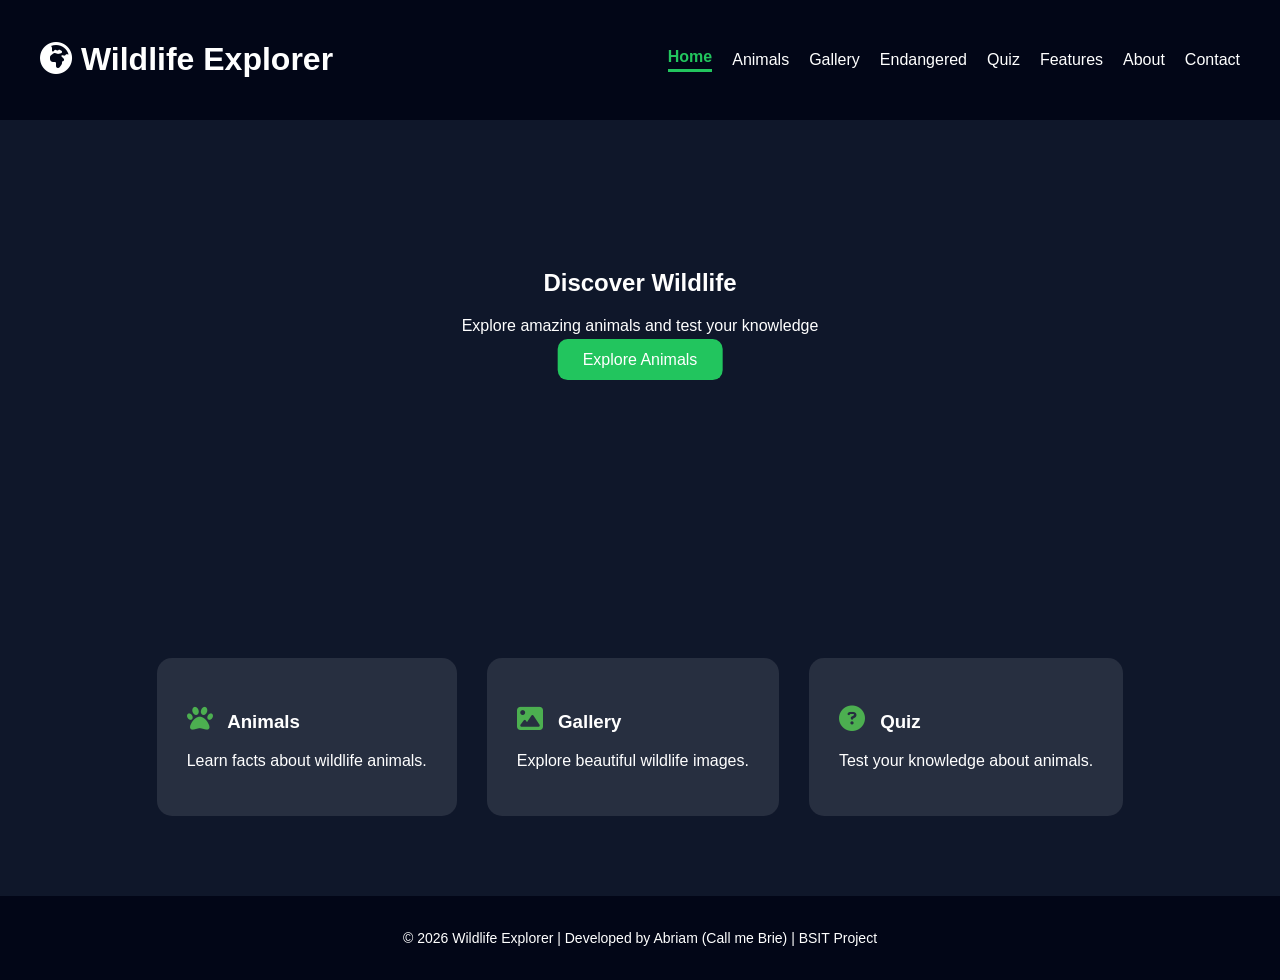
==== index.html @ 67b1a192 "Add files via upload" ====
<!DOCTYPE html>
<html>

<head>
<meta charset="UTF-8">
<meta name="viewport" content="width=device-width, initial-scale=1.0">

<title>Wildlife Explorer</title>

<link rel="stylesheet" href="style.css">
<link rel="stylesheet" href="https://cdnjs.cloudflare.com/ajax/libs/font-awesome/6.5.0/css/all.min.css">
<link rel="icon" href="images/lion.avif">

</head>

<body>

<header>

<h1><i class="fas fa-earth-africa"></i> Wildlife Explorer</h1>

<nav>
<a href="index.html" class="active">Home</a>
<a href="animals.html">Animals</a>
<a href="gallery.html">Gallery</a>
<a href="endangered.html">Endangered</a>
<a href="quiz.html">Quiz</a>
<a href="features.html">Features</a>
<a href="about.html">About</a>
<a href="contact.html">Contact</a>
</nav>

</header>


<section class="hero">

<video autoplay muted loop>
<source src="video/lion.mp4" type="video/mp4">
</video>

<div class="hero-text">

<h2>Discover Wildlife</h2>
<p>Explore amazing animals and test your knowledge</p>

<a class="btn" href="animals.html">Explore Animals</a>

</div>

</section>


<section class="features">

<div class="card">
<h3><i class="fas fa-paw"></i> Animals</h3>
<p>Learn facts about wildlife animals.</p>
</div>

<div class="card">
<h3><i class="fas fa-image"></i> Gallery</h3>
<p>Explore beautiful wildlife images.</p>
</div>

<div class="card">
<h3><i class="fas fa-question-circle"></i> Quiz</h3>
<p>Test your knowledge about animals.</p>
</div>

</section>

<footer>
<p>© 2026 Wildlife Explorer | Developed by Abriam (Call me Brie) | BSIT Project</p>  
</footer>

</body>
</html>
---- style.css ----
body{
margin:0;
font-family:Arial;
background:#0f172a;
color:white;
padding-top:80px;
}

/* QUIZ PAGE BACKGROUND ONLY */

.quiz-background{
background:url("images/lion.avif") center/cover no-repeat fixed;
}


/* HEADER */

header{
position:fixed;
top:0;
left:0;
width:100%;
display:flex;
justify-content:space-between;
align-items:center;
padding:20px 40px;
background:#020617;
z-index:1000;
box-sizing:border-box;
}

/* NAVIGATION */

nav{
display:flex;
align-items:center;
gap:20px;
flex-wrap:wrap;
}

nav a{
color:white;
text-decoration:none;
font-weight:500;
white-space:nowrap;
}

nav a:hover{
color:#22c55e;
}

/* ACTIVE PAGE */

nav a.active{
color:#22c55e;
font-weight:bold;
border-bottom:3px solid #22c55e;
padding-bottom:3px;
}


/* HERO SECTION */

.hero{
position:relative;
height:90vh;
overflow:hidden;
}

.hero video{
width:100%;
height:100%;
object-fit:cover;
}

.hero-text{
position:absolute;
top:50%;
left:50%;
transform:translate(-50%,-50%);
text-align:center;
}


/* BUTTON */

.btn{
padding:12px 25px;
background:#22c55e;
color:white;
text-decoration:none;
border-radius:10px;
}


/* FEATURES */

.features{
display:flex;
justify-content:center;
gap:30px;
padding:120px 40px 40px 40px;
flex-wrap:wrap;
}

.card{
background:rgba(255,255,255,0.1);
padding:30px;
border-radius:15px;
transition:0.3s;
max-width:300px;
}

.card i{
font-size:26px;
margin-right:10px;
color:#4CAF50;
}


/* ANIMAL GRID */

.animals{
display:grid;
grid-template-columns:repeat(4,1fr);
gap:20px;
padding:120px 40px 40px 40px;
}

.animal-card{
cursor:pointer;
background:#1e293b;
padding:20px;
border-radius:15px;
text-align:center;
transition:0.3s;
min-width:250px;
}

.animal-card img{
width:100%;
border-radius:10px;
}

.animal-card:hover{
transform:scale(1.08);
}


/* GALLERY */

.gallery{
display:grid;
grid-template-columns:repeat(3,1fr);
gap:20px;
padding:120px 40px 40px 40px;
}

.gallery img{
width:100%;
border-radius:15px;
transition:0.3s;
cursor:pointer;
}

.gallery img:hover{
transform:scale(1.05);
}


/* QUIZ */

.quiz-wrapper{
min-height:100vh;
display:flex;
justify-content:center;
align-items:center;
padding-top:120px;
padding-bottom:40px;
}


/* ARTICLE / CONSERVATION PAGE */

.article-container{
max-width:900px;
margin:auto;
margin-top:120px;
padding:40px 20px 60px 20px;
line-height:1.8;
}

.article-container h1{
text-align:center;
font-size:40px;
margin-bottom:30px;
}

.article-container h2{
margin-top:30px;
margin-bottom:10px;
color:#22c55e;
}

.highlight{
background:#1e293b;
padding:20px;
border-left:5px solid #22c55e;
border-radius:10px;
margin:25px 0;
}


/* NETFLIX STYLE ANIMAL SLIDER */

.animal-section{
padding:120px 60px 60px 60px;
}

.animal-section h2{
margin-bottom:20px;
}

.slider-container{
position:relative;
display:flex;
align-items:center;
}

.animal-slider{
display:flex;
overflow-x:auto;
scroll-behavior:smooth;
gap:20px;
}

.animal-slider::-webkit-scrollbar{
display:none;
}

.slide-btn{
position:absolute;
top:50%;
transform:translateY(-50%);
background:#000000aa;
color:white;
border:none;
font-size:30px;
padding:10px 15px;
cursor:pointer;
border-radius:10px;
}

.left{
left:-10px;
}

.right{
right:-10px;
}


/* ANIMAL MODAL */

.modal{
display:none;
position:fixed;
top:0;
left:0;
width:100%;
height:100%;
background:rgba(0,0,0,0.8);
justify-content:center;
align-items:center;
}

.modal-content{
background:#1e293b;
padding:30px;
border-radius:15px;
max-width:500px;
text-align:center;
}

.close{
font-size:30px;
cursor:pointer;
float:right;
}

footer{
text-align:center;
padding:20px;
background:#020617;
margin-top:40px;
font-size:14px;
}

html, body{
height:100%;
}

body{
display:flex;
flex-direction:column;
}

main{
flex:1;
}
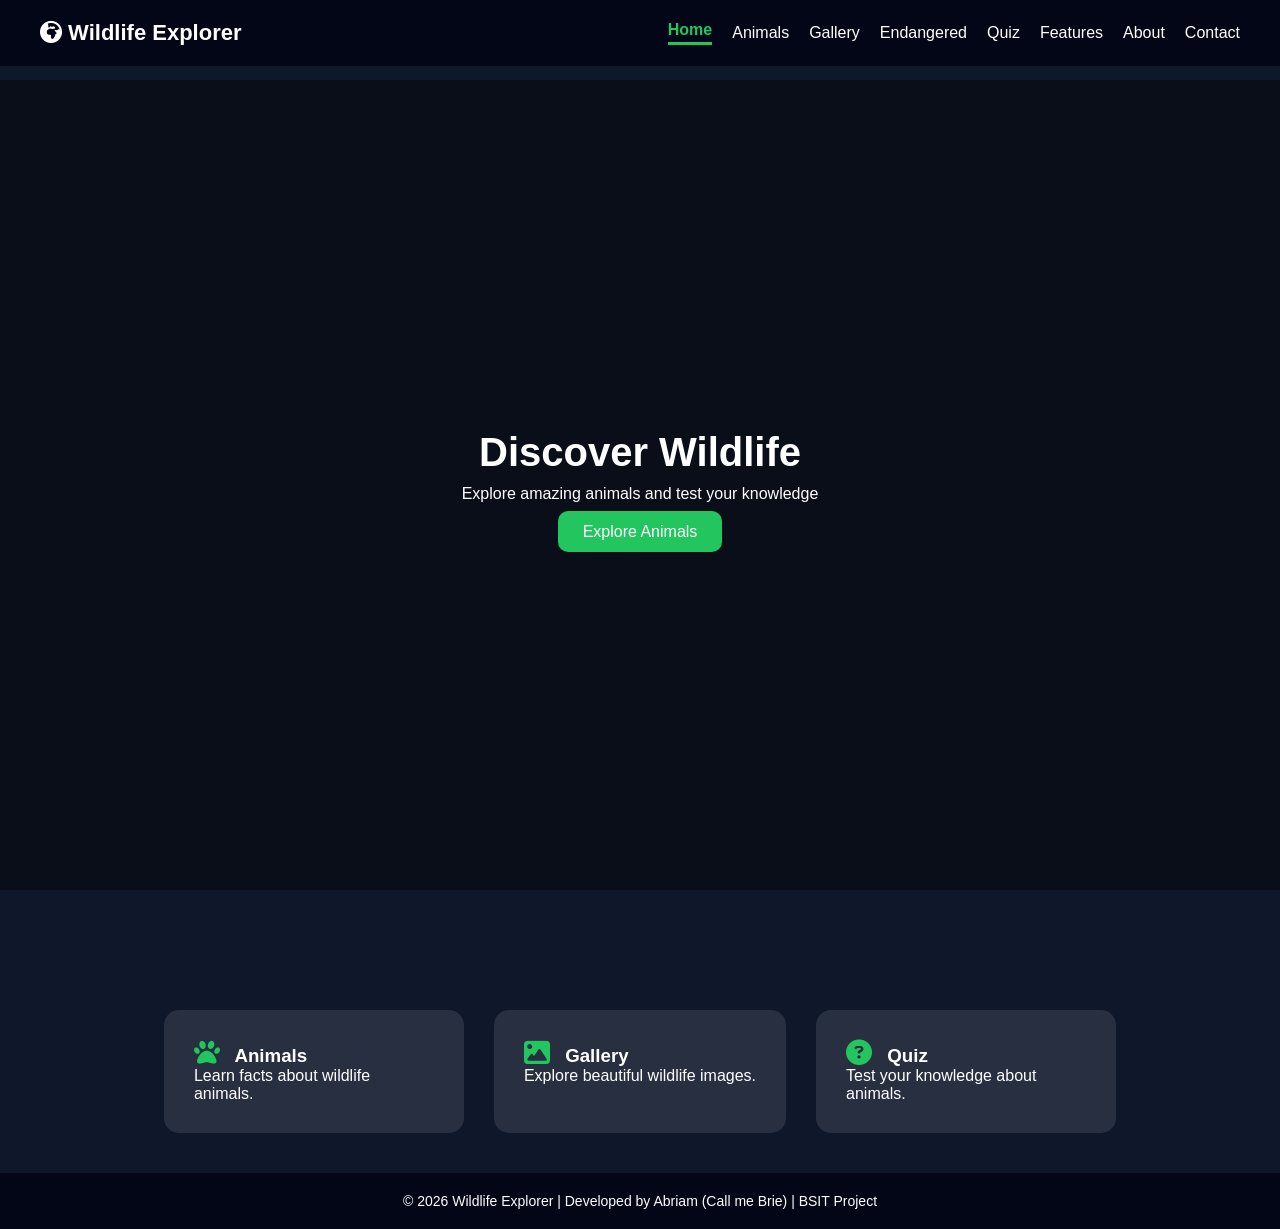
==== commit 5d790f5c: "Add files via upload" ====
--- a/index.html
+++ b/index.html
@@ -1,5 +1,5 @@
 <!DOCTYPE html>
-<html>
+<html lang="en">
 
 <head>
 <meta charset="UTF-8">
@@ -19,7 +19,12 @@
 
 <h1><i class="fas fa-earth-africa"></i> Wildlife Explorer</h1>
 
-<nav>
+<!-- Mobile Menu Button -->
+<button class="menu-toggle">
+<i class="fas fa-bars"></i>
+</button>
+
+<nav class="nav-links">
 <a href="index.html" class="active">Home</a>
 <a href="animals.html">Animals</a>
 <a href="gallery.html">Gallery</a>
@@ -33,9 +38,11 @@
 </header>
 
 
+<!-- HERO SECTION -->
 <section class="hero">
 
-<video autoplay muted loop>
+<!-- Background Video -->
+<video autoplay muted loop playsinline class="hero-video">
 <source src="video/lion.mp4" type="video/mp4">
 </video>
 
@@ -70,9 +77,23 @@
 
 </section>
 
+
 <footer>
-<p>© 2026 Wildlife Explorer | Developed by Abriam (Call me Brie) | BSIT Project</p>  
+<p>© 2026 Wildlife Explorer | Developed by Abriam (Call me Brie) | BSIT Project</p>
 </footer>
+
+
+<!-- Mobile Menu Script -->
+<script>
+
+const menuToggle = document.querySelector(".menu-toggle");
+const navLinks = document.querySelector(".nav-links");
+
+menuToggle.addEventListener("click", () => {
+navLinks.classList.toggle("show");
+});
+
+</script>
 
 </body>
 </html>
--- a/style.css
+++ b/style.css
@@ -1,19 +1,34 @@
+/* ============================= */
+/* GLOBAL SETTINGS */
+/* ============================= */
+
+*{
+margin:0;
+padding:0;
+box-sizing:border-box;
+}
+
 body{
-margin:0;
-font-family:Arial;
+font-family:Arial, sans-serif;
 background:#0f172a;
 color:white;
 padding-top:80px;
-}
-
-/* QUIZ PAGE BACKGROUND ONLY */
-
-.quiz-background{
-background:url("images/lion.avif") center/cover no-repeat fixed;
-}
-
-
+min-height:100vh;
+display:flex;
+flex-direction:column;
+}
+
+main{
+flex:1;
+}
+
+html{
+scroll-behavior:smooth;
+}
+
+/* ============================= */
 /* HEADER */
+/* ============================= */
 
 header{
 position:fixed;
@@ -26,63 +41,106 @@
 padding:20px 40px;
 background:#020617;
 z-index:1000;
-box-sizing:border-box;
-}
-
+}
+
+header h1{
+font-size:22px;
+}
+
+/* ============================= */
 /* NAVIGATION */
-
-nav{
+/* ============================= */
+
+.nav-links{
 display:flex;
 align-items:center;
 gap:20px;
-flex-wrap:wrap;
-}
-
-nav a{
+}
+
+.nav-links a{
 color:white;
 text-decoration:none;
 font-weight:500;
-white-space:nowrap;
-}
-
-nav a:hover{
+}
+
+.nav-links a:hover{
 color:#22c55e;
 }
 
-/* ACTIVE PAGE */
-
-nav a.active{
+.nav-links a.active{
 color:#22c55e;
 font-weight:bold;
 border-bottom:3px solid #22c55e;
 padding-bottom:3px;
 }
 
-
+/* ============================= */
+/* MOBILE MENU BUTTON */
+/* ============================= */
+
+.menu-toggle{
+display:none;
+background:none;
+border:none;
+color:white;
+font-size:22px;
+cursor:pointer;
+}
+
+/* ============================= */
 /* HERO SECTION */
+/* ============================= */
 
 .hero{
 position:relative;
 height:90vh;
 overflow:hidden;
+display:flex;
+justify-content:center;
+align-items:center;
+text-align:center;
 }
 
 .hero video{
+position:absolute;
+top:0;
+left:0;
 width:100%;
 height:100%;
 object-fit:cover;
+z-index:-1;
+}
+
+/* Dark overlay */
+
+.hero::after{
+content:"";
+position:absolute;
+top:0;
+left:0;
+width:100%;
+height:100%;
+background:rgba(0,0,0,0.4);
 }
 
 .hero-text{
-position:absolute;
-top:50%;
-left:50%;
-transform:translate(-50%,-50%);
-text-align:center;
-}
-
-
+position:relative;
+z-index:2;
+padding:20px;
+}
+
+.hero-text h2{
+font-size:40px;
+margin-bottom:10px;
+}
+
+.hero-text p{
+margin-bottom:20px;
+}
+
+/* ============================= */
 /* BUTTON */
+/* ============================= */
 
 .btn{
 padding:12px 25px;
@@ -90,10 +148,16 @@
 color:white;
 text-decoration:none;
 border-radius:10px;
-}
-
-
+transition:0.3s;
+}
+
+.btn:hover{
+background:#16a34a;
+}
+
+/* ============================= */
 /* FEATURES */
+/* ============================= */
 
 .features{
 display:flex;
@@ -107,18 +171,23 @@
 background:rgba(255,255,255,0.1);
 padding:30px;
 border-radius:15px;
+max-width:300px;
 transition:0.3s;
-max-width:300px;
+}
+
+.card:hover{
+transform:scale(1.05);
 }
 
 .card i{
 font-size:26px;
 margin-right:10px;
-color:#4CAF50;
-}
-
-
-/* ANIMAL GRID */
+color:#22c55e;
+}
+
+/* ============================= */
+/* ANIMALS GRID */
+/* ============================= */
 
 .animals{
 display:grid;
@@ -130,24 +199,29 @@
 .animal-card{
 cursor:pointer;
 background:#1e293b;
-padding:20px;
+padding:18px;
 border-radius:15px;
 text-align:center;
 transition:0.3s;
-min-width:250px;
-}
-
-.animal-card img{
-width:100%;
-border-radius:10px;
+min-width:180px;
+max-width:200px;
 }
 
 .animal-card:hover{
 transform:scale(1.08);
 }
 
-
+.animal-card img{
+width:100%;
+height:200px;
+object-fit:cover;
+border-radius:12px;
+margin-bottom:12px;
+}
+
+/* ============================= */
 /* GALLERY */
+/* ============================= */
 
 .gallery{
 display:grid;
@@ -159,34 +233,23 @@
 .gallery img{
 width:100%;
 border-radius:15px;
+cursor:pointer;
 transition:0.3s;
-cursor:pointer;
 }
 
 .gallery img:hover{
 transform:scale(1.05);
 }
 
-
-/* QUIZ */
-
-.quiz-wrapper{
-min-height:100vh;
-display:flex;
-justify-content:center;
-align-items:center;
-padding-top:120px;
-padding-bottom:40px;
-}
-
-
-/* ARTICLE / CONSERVATION PAGE */
+/* ============================= */
+/* ARTICLE PAGE */
+/* ============================= */
 
 .article-container{
 max-width:900px;
 margin:auto;
 margin-top:120px;
-padding:40px 20px 60px 20px;
+padding:40px 20px;
 line-height:1.8;
 }
 
@@ -210,15 +273,12 @@
 margin:25px 0;
 }
 
-
-/* NETFLIX STYLE ANIMAL SLIDER */
+/* ============================= */
+/* SLIDER */
+/* ============================= */
 
 .animal-section{
 padding:120px 60px 60px 60px;
-}
-
-.animal-section h2{
-margin-bottom:20px;
 }
 
 .slider-container{
@@ -259,8 +319,9 @@
 right:-10px;
 }
 
-
-/* ANIMAL MODAL */
+/* ============================= */
+/* MODAL */
+/* ============================= */
 
 .modal{
 display:none;
@@ -288,23 +349,114 @@
 float:right;
 }
 
+/* ============================= */
+/* QUIZ */
+/* ============================= */
+
+.quiz-wrapper{
+display:flex;
+justify-content:center;
+align-items:center;
+min-height:100vh;
+padding-top:120px;
+padding-bottom:40px;
+}
+
+.quiz-container{
+background:rgba(0,0,0,0.75);
+padding:40px;
+border-radius:20px;
+width:420px;
+text-align:center;
+box-shadow:0 0 40px #22c55e;
+}
+
+.quiz-container button{
+display:block;
+width:100%;
+margin:10px 0;
+padding:12px;
+border:none;
+border-radius:10px;
+background:#22c55e;
+color:white;
+font-size:16px;
+cursor:pointer;
+transition:0.3s;
+}
+
+.quiz-container button:hover{
+background:#16a34a;
+}
+.quiz-background{
+background:url("images/lion.avif") center/cover no-repeat fixed;
+}
+
+/* ============================= */
+/* FOOTER */
+/* ============================= */
+
 footer{
 text-align:center;
 padding:20px;
 background:#020617;
-margin-top:40px;
+margin-top:auto;
 font-size:14px;
 }
 
-html, body{
-height:100%;
-}
-
-body{
-display:flex;
+/* ============================= */
+/* MOBILE RESPONSIVE */
+/* ============================= */
+
+@media (max-width:768px){
+
+header{
 flex-direction:column;
-}
-
-main{
-flex:1;
+padding:15px;
+}
+
+.menu-toggle{
+display:block;
+margin-top:10px;
+}
+
+.nav-links{
+display:none;
+flex-direction:column;
+gap:10px;
+margin-top:10px;
+}
+
+.nav-links.show{
+display:flex;
+}
+
+.hero{
+height:70vh;
+}
+
+.hero-text h2{
+font-size:28px;
+}
+
+.features{
+flex-direction:column;
+align-items:center;
+padding:100px 20px 20px 20px;
+}
+
+.animals{
+grid-template-columns:repeat(2,1fr);
+padding:100px 20px 20px 20px;
+}
+
+.gallery{
+grid-template-columns:repeat(2,1fr);
+padding:100px 20px 20px 20px;
+}
+
+.animal-section{
+padding:100px 20px 20px 20px;
+}
+
 }
